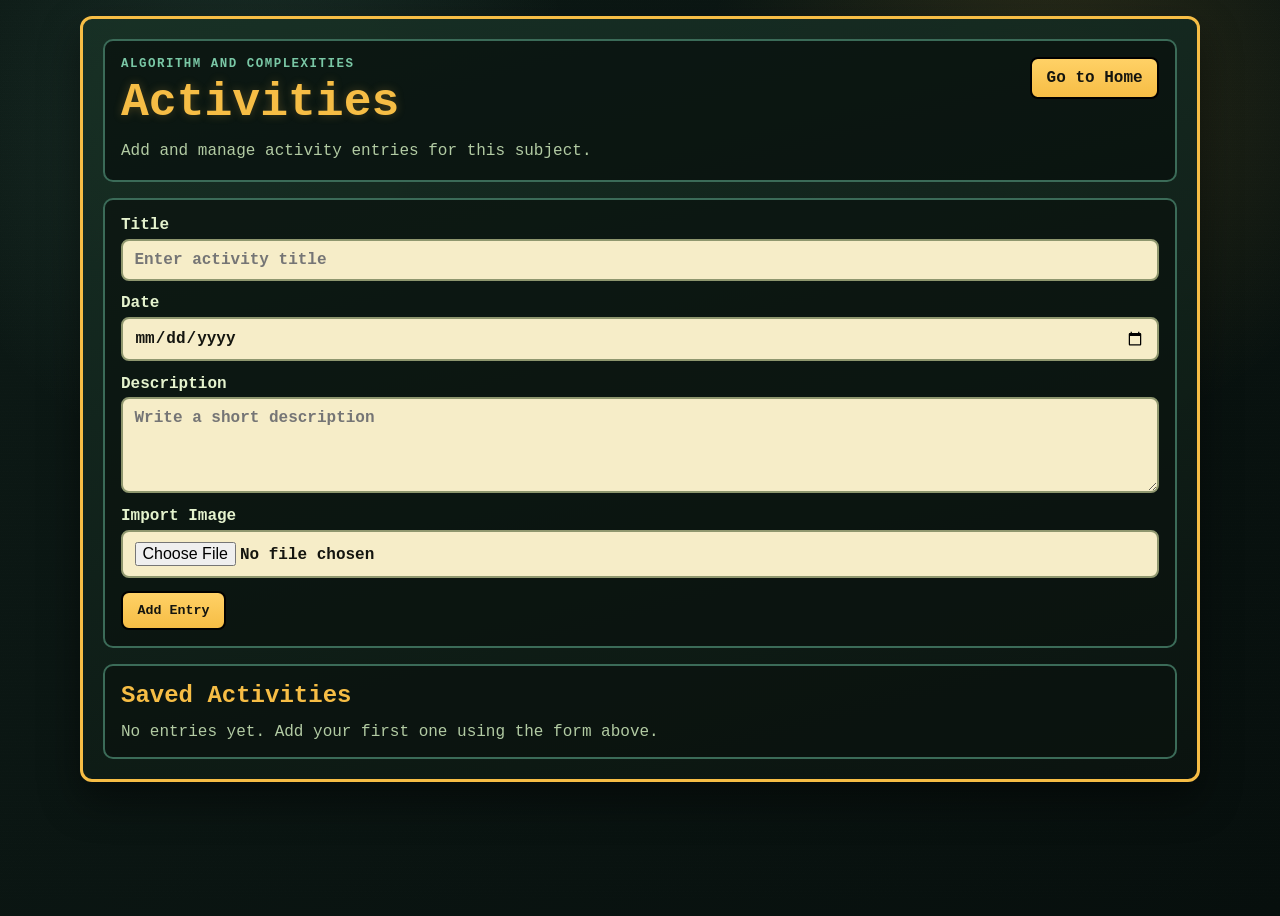
==== src/main/resources/static/activities.html @ 8f7065df "Initial commit: Algorithm and Complexities portfolio website" ====
<!DOCTYPE html>
<html lang="en">
<head>
    <meta charset="UTF-8">
    <meta name="viewport" content="width=device-width, initial-scale=1.0">
    <title>Activities | Louise Moreno</title>
    <link rel="stylesheet" href="styles.css">
</head>
<body data-category="activities">
    <main class="page-wrap">
        <header class="subpage-header">
            <div>
                <p class="hero-tag">Algorithm and Complexities</p>
                <h1>Activities</h1>
                <p class="hero-text">Add and manage activity entries for this subject.</p>
            </div>
            <a class="home-button" href="index.html">Go to Home</a>
        </header>

        <section class="entry-section">
            <form id="entry-form" class="entry-form">
                <label>
                    Title
                    <input id="title" name="title" type="text" placeholder="Enter activity title" required>
                </label>

                <label>
                    Date
                    <input id="date" name="date" type="date" required>
                </label>

                <label>
                    Description
                    <textarea id="description" name="description" rows="4" placeholder="Write a short description" required></textarea>
                </label>

                <label>
                    Import Image
                    <input id="image" name="image" type="file" accept="image/*">
                </label>

                <div class="form-actions">
                    <button id="submit-button" type="submit">Add Entry</button>
                    <button id="cancel-edit" class="cancel-button" type="button" hidden>Cancel Edit</button>
                </div>
            </form>
        </section>

        <section class="entries-section">
            <h2>Saved Activities</h2>
            <div id="entries-list" class="entries-list"></div>
        </section>
    </main>

    <script src="app.js"></script>
</body>
</html>
---- src/main/resources/static/styles.css ----
:root {
    --bg-deep: #070f0d;
    --bg-mid: #0d1a16;
    --panel: #12241d;
    --panel-soft: #183126;
    --line: #3b6b58;
    --line-bright: #7ac8a6;
    --accent: #f6bd45;
    --accent-hot: #ff7f50;
    --paper: #f6edc8;
    --ink: #14150f;
    --text-main: #e5f3ce;
    --text-soft: #b2cba3;
    --danger: #ff5468;
    --ok: #9eff85;
    --shadow: 0 18px 40px rgba(0, 0, 0, 0.45);
}

* {
    box-sizing: border-box;
}

body {
    margin: 0;
    min-height: 100vh;
    font-family: "Consolas", "Lucida Console", "Courier New", monospace;
    color: var(--text-main);
    background:
        radial-gradient(circle at 20% 15%, rgba(122, 200, 166, 0.14), transparent 26%),
        radial-gradient(circle at 82% 10%, rgba(246, 189, 69, 0.14), transparent 26%),
        linear-gradient(135deg, var(--bg-mid), var(--bg-deep));
    position: relative;
    overflow-x: hidden;
}

body::before {
    content: "";
    position: fixed;
    inset: 0;
    pointer-events: none;
    background: repeating-linear-gradient(
        to bottom,
        rgba(255, 255, 255, 0.03),
        rgba(255, 255, 255, 0.03) 1px,
        transparent 1px,
        transparent 3px
    );
    opacity: 0.2;
}

.page-wrap {
    width: min(1120px, 94vw);
    margin: 1rem auto;
    padding: 1.25rem;
    border: 3px solid var(--accent);
    border-radius: 12px;
    background:
        linear-gradient(165deg, rgba(24, 49, 38, 0.95), rgba(11, 20, 16, 0.95));
    box-shadow: var(--shadow);
    animation: panel-rise 420ms ease-out;
    position: relative;
}

.retro-home {
    min-height: calc(100vh - 2rem);
    display: flex;
    flex-direction: column;
    gap: 1rem;
}

.hero,
.subpage-header {
    border: 2px solid var(--line);
    background: rgba(8, 15, 12, 0.7);
    border-radius: 10px;
    padding: 1rem;
}

.subpage-header {
    display: flex;
    justify-content: space-between;
    align-items: flex-start;
    gap: 1rem;
}

.hero-tag {
    margin: 0;
    color: var(--line-bright);
    text-transform: uppercase;
    letter-spacing: 0.12em;
    font-size: 0.78rem;
    font-weight: 700;
}

h1 {
    margin: 0.45rem 0;
    color: var(--accent);
    text-shadow: 0 0 10px rgba(246, 189, 69, 0.25);
    font-family: "Rockwell", "Courier New", monospace;
    font-size: clamp(1.9rem, 4vw, 2.9rem);
    line-height: 1.08;
}

.hero-subtitle {
    margin: 0;
    color: var(--accent-hot);
    font-weight: 700;
}

.hero-text {
    margin: 0.7rem 0 0;
    color: var(--text-soft);
    max-width: 74ch;
    line-height: 1.55;
}

.hero-console {
    margin-top: 0.95rem;
    padding: 0.75rem;
    border: 2px solid var(--line);
    border-radius: 8px;
    background: #08120d;
}

.console-line {
    margin: 0;
    color: var(--ok);
    font-size: 0.92rem;
    line-height: 1.45;
}

.console-prompt {
    color: var(--line-bright);
}

.blink {
    display: inline-block;
    animation: blink-cursor 850ms steps(1, end) infinite;
}

.retro-panels {
    display: grid;
    grid-template-columns: 1fr;
    gap: 1rem;
}

.retro-panel {
    border: 2px solid var(--line);
    border-radius: 10px;
    background: linear-gradient(180deg, rgba(19, 36, 28, 0.95), rgba(12, 23, 18, 0.95));
    padding: 0.95rem;
}

.retro-panel h2 {
    margin: 0 0 0.5rem;
    color: var(--accent);
    font-size: 1.1rem;
}

.retro-panel p {
    margin: 0;
    color: var(--text-soft);
    line-height: 1.48;
}

.note-text {
    margin-top: 0.65rem;
    color: #d7e8ba;
}

.retro-list {
    margin: 0.6rem 0 0;
    padding: 0;
    list-style: none;
    display: grid;
    gap: 0.45rem;
}

.retro-list a {
    color: var(--line-bright);
    text-decoration: none;
}

.retro-list a:hover {
    color: var(--accent);
}

.category-grid {
    display: grid;
    grid-template-columns: repeat(auto-fit, minmax(220px, 1fr));
    gap: 1rem;
}

.category-card {
    display: block;
    text-decoration: none;
    color: inherit;
    background: linear-gradient(165deg, rgba(23, 44, 34, 0.95), rgba(14, 28, 21, 0.95));
    border: 2px solid var(--line);
    border-radius: 10px;
    padding: 1rem;
    transition: transform 180ms ease, border-color 180ms ease, box-shadow 180ms ease;
}

.category-card::after {
    content: "OPEN >";
    display: inline-block;
    margin-top: 0.7rem;
    color: var(--line-bright);
    font-size: 0.9rem;
    font-weight: 700;
}

.category-card:hover {
    transform: translateY(-3px);
    border-color: var(--accent);
    box-shadow: 0 10px 22px rgba(0, 0, 0, 0.28);
}

.category-card h2 {
    margin: 0 0 0.45rem;
    color: var(--accent);
}

.category-card p {
    margin: 0;
    color: var(--text-soft);
    line-height: 1.45;
}

.status-bar {
    margin-top: auto;
    border: 2px solid var(--line);
    border-radius: 8px;
    background: rgba(8, 14, 11, 0.88);
    padding: 0.65rem 0.85rem;
    display: flex;
    flex-wrap: wrap;
    gap: 0.8rem 1rem;
    justify-content: space-between;
    color: var(--line-bright);
    font-size: 0.82rem;
}

.home-button,
button,
.card-action {
    border: 2px solid #000;
    border-radius: 8px;
    background: linear-gradient(180deg, #ffd166, var(--accent));
    color: var(--ink);
    font-family: inherit;
    font-weight: 700;
    text-decoration: none;
    padding: 0.62rem 0.9rem;
    cursor: pointer;
    transition: transform 140ms ease, filter 140ms ease;
}

.home-button:hover,
button:hover,
.card-action:hover {
    transform: translateY(-1px);
    filter: brightness(1.04);
}

.cancel-button {
    background: linear-gradient(180deg, #d4dfcb, #b8c6ac);
}

.entry-section,
.entries-section {
    margin-top: 1rem;
    border: 2px solid var(--line);
    border-radius: 10px;
    padding: 1rem;
    background: rgba(10, 18, 14, 0.72);
}

.entry-form {
    display: grid;
    gap: 0.85rem;
}

label {
    display: grid;
    gap: 0.3rem;
    color: var(--text-main);
    font-weight: 700;
}

input,
textarea {
    width: 100%;
    border: 2px solid #8f976f;
    border-radius: 8px;
    padding: 0.62rem 0.72rem;
    font: inherit;
    color: var(--ink);
    background: var(--paper);
}

textarea {
    resize: vertical;
}

input:focus,
textarea:focus {
    outline: 0;
    border-color: var(--accent-hot);
    box-shadow: 0 0 0 3px rgba(255, 127, 80, 0.2);
}

.form-actions {
    display: flex;
    gap: 0.7rem;
    flex-wrap: wrap;
}

.entries-section h2 {
    margin: 0;
    color: var(--accent);
}

.entries-list {
    margin-top: 0.9rem;
    display: grid;
    gap: 0.9rem;
}

.entry-card {
    border: 2px solid var(--line);
    border-left: 7px solid var(--line-bright);
    border-radius: 10px;
    padding: 0.9rem;
    background: linear-gradient(170deg, rgba(28, 52, 41, 0.86), rgba(15, 27, 21, 0.9));
}

.entry-card h3 {
    margin: 0;
    color: var(--accent);
}

.entry-meta {
    margin: 0.4rem 0;
    color: var(--text-soft);
    font-size: 0.92rem;
}

.entry-card p {
    color: #d7e8bc;
}

.entry-actions {
    display: flex;
    flex-wrap: wrap;
    gap: 0.55rem;
    margin-top: 0.6rem;
}

.card-action {
    padding: 0.45rem 0.74rem;
    font-size: 0.88rem;
}

.card-action-delete {
    background: linear-gradient(180deg, #ff8c9c, var(--danger));
}

.card-action-edit {
    background: linear-gradient(180deg, #c6ed95, #95d05b);
}

.entry-card img {
    width: min(100%, 320px);
    margin-top: 0.75rem;
    border-radius: 8px;
    display: block;
    border: 2px solid #9dad80;
}

.empty-state {
    margin: 0;
    color: var(--text-soft);
}

@keyframes blink-cursor {
    0%,
    50% {
        opacity: 1;
    }
    51%,
    100% {
        opacity: 0;
    }
}

@keyframes panel-rise {
    from {
        opacity: 0;
        transform: translateY(10px);
    }
    to {
        opacity: 1;
        transform: translateY(0);
    }
}

@media (max-width: 880px) {
    .status-bar {
        justify-content: flex-start;
    }
}

@media (max-width: 680px) {
    .page-wrap {
        margin: 0.6rem auto;
        padding: 0.9rem;
    }

    .retro-home {
        min-height: calc(100vh - 1.2rem);
    }

    .subpage-header {
        flex-direction: column;
        align-items: stretch;
    }

    .home-button {
        text-align: center;
    }
}
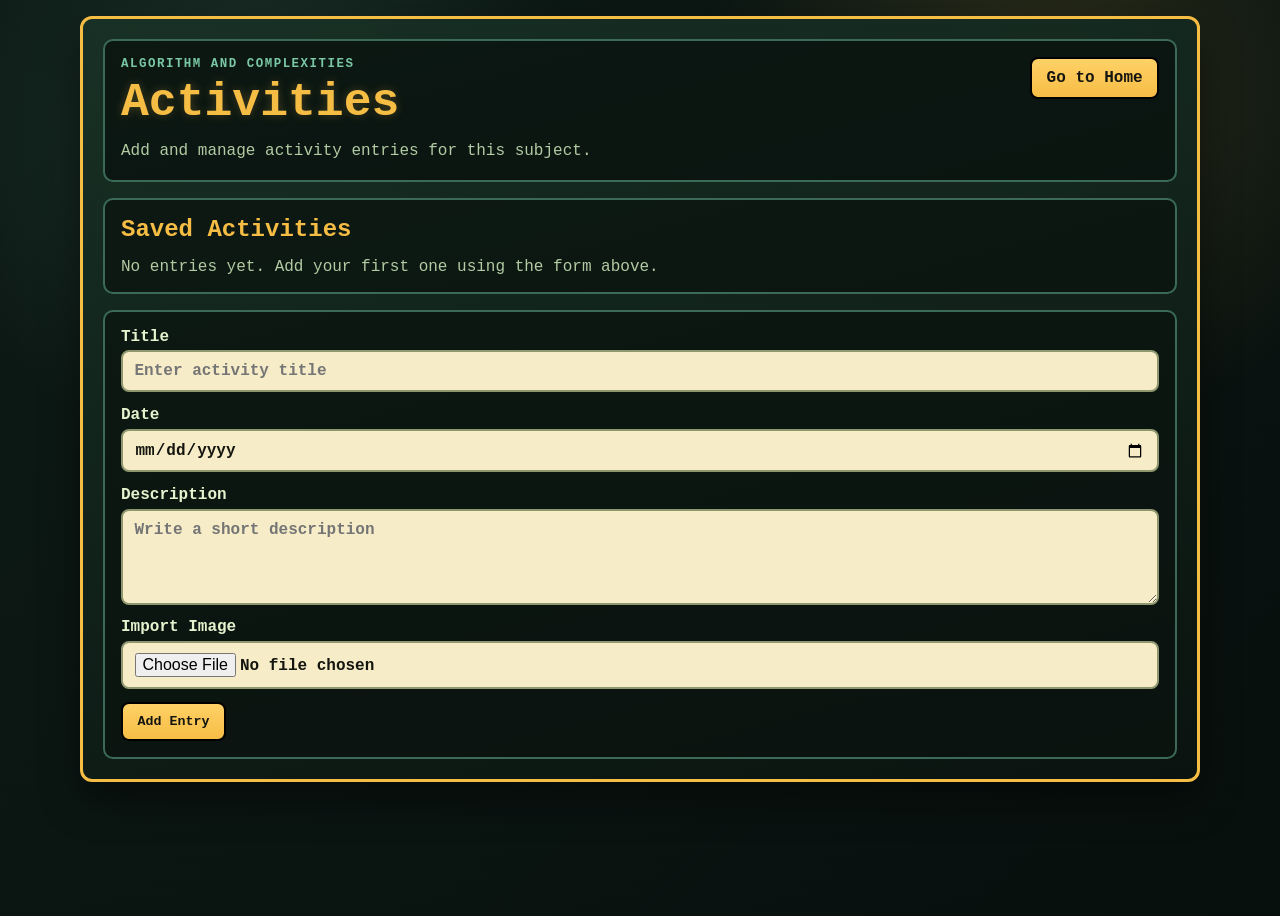
==== commit 421e60a6: "Show saved entries before input form on category pages" ====
--- a/src/main/resources/static/activities.html
+++ b/src/main/resources/static/activities.html
@@ -16,6 +16,11 @@
             </div>
             <a class="home-button" href="index.html">Go to Home</a>
         </header>
+
+        <section class="entries-section">
+            <h2>Saved Activities</h2>
+            <div id="entries-list" class="entries-list"></div>
+        </section>
 
         <section class="entry-section">
             <form id="entry-form" class="entry-form">
@@ -45,11 +50,6 @@
                 </div>
             </form>
         </section>
-
-        <section class="entries-section">
-            <h2>Saved Activities</h2>
-            <div id="entries-list" class="entries-list"></div>
-        </section>
     </main>
 
     <script src="app.js"></script>
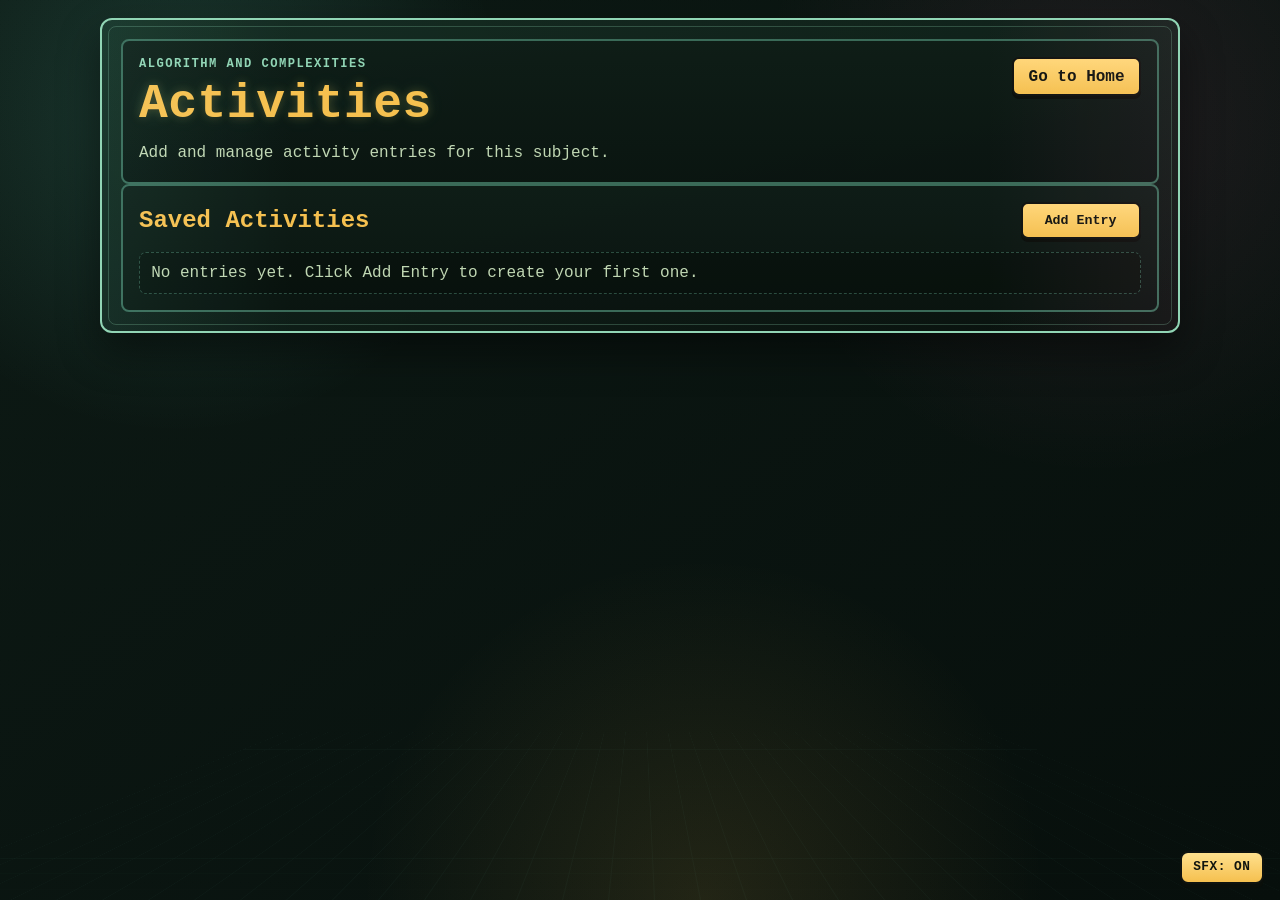
==== commit 22995831: "Update portfolio UI and add quiz/exams categories" ====
--- a/src/main/resources/static/activities.html
+++ b/src/main/resources/static/activities.html
@@ -18,11 +18,14 @@
         </header>
 
         <section class="entries-section">
-            <h2>Saved Activities</h2>
+            <div class="entries-header">
+                <h2>Saved Activities</h2>
+                <button id="toggle-form-button" class="add-entry-toggle" type="button" aria-expanded="false" aria-controls="entry-section">Add Entry</button>
+            </div>
             <div id="entries-list" class="entries-list"></div>
         </section>
 
-        <section class="entry-section">
+        <section id="entry-section" class="entry-section" hidden>
             <form id="entry-form" class="entry-form">
                 <label>
                     Title
--- a/src/main/resources/static/styles.css
+++ b/src/main/resources/static/styles.css
@@ -1,34 +1,74 @@
 :root {
-    --bg-deep: #070f0d;
-    --bg-mid: #0d1a16;
-    --panel: #12241d;
-    --panel-soft: #183126;
-    --line: #3b6b58;
-    --line-bright: #7ac8a6;
-    --accent: #f6bd45;
-    --accent-hot: #ff7f50;
-    --paper: #f6edc8;
-    --ink: #14150f;
-    --text-main: #e5f3ce;
-    --text-soft: #b2cba3;
-    --danger: #ff5468;
-    --ok: #9eff85;
-    --shadow: 0 18px 40px rgba(0, 0, 0, 0.45);
+    --bg-deep: #070f0c;
+    --bg-mid: #0d1a15;
+    --panel: #10211b;
+    --panel-strong: #0b1713;
+    --line: #3a6a58;
+    --line-soft: #2b4c3f;
+    --line-bright: #91d5b5;
+    --accent: #f5c04f;
+    --accent-hot: #ff9660;
+    --neon-cyan: #72f7d8;
+    --neon-magenta: #ff72b9;
+    --paper: #f8eed1;
+    --ink: #11150f;
+    --text-main: #e9f5d8;
+    --text-soft: #c0d7b3;
+    --text-muted: #9fb79a;
+    --danger: #ff5f72;
+    --ok: #8cf786;
+    --radius: 12px;
+    --radius-sm: 8px;
+    --shadow: 0 18px 42px rgba(0, 0, 0, 0.45);
+    --ease-out: cubic-bezier(0.2, 0.8, 0.2, 1);
 }
 
 * {
     box-sizing: border-box;
-}
-
+    scrollbar-width: thin;
+    scrollbar-color: var(--line-bright) rgba(7, 15, 12, 0.85);
+}
+
+*::-webkit-scrollbar {
+    width: 12px;
+    height: 12px;
+}
+
+*::-webkit-scrollbar-track {
+    background: linear-gradient(180deg, rgba(7, 15, 12, 0.94), rgba(10, 20, 16, 0.94));
+    border: 1px solid var(--line-soft);
+    border-radius: 10px;
+}
+
+*::-webkit-scrollbar-thumb {
+    background: linear-gradient(180deg, var(--line-bright), #5ec7a8);
+    border: 1px solid rgba(9, 16, 13, 0.85);
+    border-radius: 10px;
+    box-shadow: inset 0 0 0 1px rgba(255, 255, 255, 0.16);
+}
+
+*::-webkit-scrollbar-thumb:hover {
+    background: linear-gradient(180deg, #a4ffe3, var(--line-bright));
+}
+
+*::-webkit-scrollbar-corner {
+    background: rgba(7, 15, 12, 0.94);
+}
+
+html,
 body {
-    margin: 0;
-    min-height: 100vh;
+    min-height: 100%;
+}
+
+body {
+    margin: 0;
     font-family: "Consolas", "Lucida Console", "Courier New", monospace;
     color: var(--text-main);
     background:
-        radial-gradient(circle at 20% 15%, rgba(122, 200, 166, 0.14), transparent 26%),
-        radial-gradient(circle at 82% 10%, rgba(246, 189, 69, 0.14), transparent 26%),
-        linear-gradient(135deg, var(--bg-mid), var(--bg-deep));
+        radial-gradient(circle at 14% 12%, rgba(114, 247, 216, 0.14), transparent 24%),
+        radial-gradient(circle at 86% 14%, rgba(255, 114, 185, 0.09), transparent 26%),
+        radial-gradient(circle at 55% 100%, rgba(245, 192, 79, 0.11), transparent 30%),
+        linear-gradient(140deg, var(--bg-mid), var(--bg-deep));
     position: relative;
     overflow-x: hidden;
 }
@@ -40,65 +80,124 @@
     pointer-events: none;
     background: repeating-linear-gradient(
         to bottom,
-        rgba(255, 255, 255, 0.03),
-        rgba(255, 255, 255, 0.03) 1px,
+        rgba(255, 255, 255, 0.028),
+        rgba(255, 255, 255, 0.028) 1px,
         transparent 1px,
         transparent 3px
     );
-    opacity: 0.2;
+    opacity: 0.14;
+}
+
+body::after {
+    content: "";
+    position: fixed;
+    inset: -22% -10% 0 -10%;
+    pointer-events: none;
+    background:
+        linear-gradient(rgba(114, 247, 216, 0.11) 1px, transparent 1px),
+        linear-gradient(90deg, rgba(114, 247, 216, 0.1) 1px, transparent 1px);
+    background-size: 46px 46px;
+    transform-origin: center bottom;
+    transform: perspective(700px) rotateX(66deg) translateY(18%);
+    opacity: 0.24;
+    animation: grid-drift 18s linear infinite;
 }
 
 .page-wrap {
-    width: min(1120px, 94vw);
-    margin: 1rem auto;
-    padding: 1.25rem;
-    border: 3px solid var(--accent);
-    border-radius: 12px;
+    width: min(1080px, 94vw);
+    margin: 1.1rem auto;
+    padding: 1.2rem;
+    border: 2px solid var(--line-bright);
+    border-radius: var(--radius);
+    background: linear-gradient(165deg, rgba(22, 46, 36, 0.96), rgba(9, 18, 14, 0.96));
+    box-shadow: var(--shadow);
+    position: relative;
+    overflow: hidden;
+}
+
+.page-wrap::before {
+    content: "";
+    position: absolute;
+    inset: 6px;
+    border: 1px solid rgba(145, 213, 181, 0.25);
+    border-radius: calc(var(--radius) - 4px);
+    pointer-events: none;
+}
+
+.page-wrap::after {
+    content: "";
+    position: absolute;
+    inset: 0;
+    pointer-events: none;
     background:
-        linear-gradient(165deg, rgba(24, 49, 38, 0.95), rgba(11, 20, 16, 0.95));
-    box-shadow: var(--shadow);
-    animation: panel-rise 420ms ease-out;
-    position: relative;
+        linear-gradient(90deg, rgba(114, 247, 216, 0.07), transparent 18%, transparent 82%, rgba(255, 114, 185, 0.07));
+    mix-blend-mode: screen;
 }
 
 .retro-home {
-    min-height: calc(100vh - 2rem);
+    min-height: calc(100vh - 2.2rem);
     display: flex;
     flex-direction: column;
     gap: 1rem;
 }
 
 .hero,
+.subpage-header,
+.retro-panel,
+.entries-section,
+.entry-section {
+    border: 2px solid var(--line);
+    border-radius: var(--radius-sm);
+    background: linear-gradient(180deg, rgba(15, 29, 23, 0.9), rgba(10, 20, 16, 0.9));
+    padding: 1rem;
+    position: relative;
+    animation: panel-slide 520ms var(--ease-out) both;
+}
+
+.hero {
+    animation-delay: 70ms;
+}
+
+.retro-panel {
+    animation-delay: 140ms;
+}
+
 .subpage-header {
-    border: 2px solid var(--line);
-    background: rgba(8, 15, 12, 0.7);
-    border-radius: 10px;
-    padding: 1rem;
-}
-
-.subpage-header {
+    animation-delay: 70ms;
     display: flex;
     justify-content: space-between;
     align-items: flex-start;
     gap: 1rem;
 }
 
+.entries-section {
+    animation-delay: 140ms;
+}
+
+.entry-section {
+    animation-delay: 220ms;
+}
+
 .hero-tag {
     margin: 0;
     color: var(--line-bright);
     text-transform: uppercase;
     letter-spacing: 0.12em;
-    font-size: 0.78rem;
+    font-size: 0.76rem;
     font-weight: 700;
 }
 
 h1 {
-    margin: 0.45rem 0;
+    margin: 0.5rem 0;
     color: var(--accent);
-    text-shadow: 0 0 10px rgba(246, 189, 69, 0.25);
+    text-shadow:
+        0 0 10px rgba(245, 192, 79, 0.22),
+        0 0 18px rgba(114, 247, 216, 0.14);
     font-family: "Rockwell", "Courier New", monospace;
-    font-size: clamp(1.9rem, 4vw, 2.9rem);
-    line-height: 1.08;
+    font-size: clamp(2rem, 4.1vw, 3rem);
+    line-height: 1.06;
+    letter-spacing: 0.01em;
+    animation: title-flicker 3.8s steps(1, end) infinite;
 }
 
 .hero-subtitle {
@@ -110,22 +209,22 @@
 .hero-text {
     margin: 0.7rem 0 0;
     color: var(--text-soft);
-    max-width: 74ch;
-    line-height: 1.55;
+    max-width: 72ch;
+    line-height: 1.56;
 }
 
 .hero-console {
-    margin-top: 0.95rem;
+    margin-top: 0.9rem;
     padding: 0.75rem;
-    border: 2px solid var(--line);
-    border-radius: 8px;
-    background: #08120d;
+    border: 1px solid var(--line);
+    border-radius: 7px;
+    background: linear-gradient(180deg, rgba(6, 12, 9, 0.95), rgba(10, 17, 13, 0.95));
 }
 
 .console-line {
     margin: 0;
     color: var(--ok);
-    font-size: 0.92rem;
+    font-size: 0.9rem;
     line-height: 1.45;
 }
 
@@ -144,28 +243,21 @@
     gap: 1rem;
 }
 
-.retro-panel {
-    border: 2px solid var(--line);
-    border-radius: 10px;
-    background: linear-gradient(180deg, rgba(19, 36, 28, 0.95), rgba(12, 23, 18, 0.95));
-    padding: 0.95rem;
-}
-
 .retro-panel h2 {
     margin: 0 0 0.5rem;
     color: var(--accent);
-    font-size: 1.1rem;
+    font-size: 1.08rem;
 }
 
 .retro-panel p {
     margin: 0;
     color: var(--text-soft);
-    line-height: 1.48;
+    line-height: 1.5;
 }
 
 .note-text {
-    margin-top: 0.65rem;
-    color: #d7e8ba;
+    margin-top: 0.62rem;
+    color: #d5e9bd;
 }
 
 .retro-list {
@@ -188,18 +280,50 @@
 .category-grid {
     display: grid;
     grid-template-columns: repeat(auto-fit, minmax(220px, 1fr));
-    gap: 1rem;
+    gap: 0.95rem;
+    animation: panel-slide 520ms var(--ease-out) both;
+    animation-delay: 190ms;
 }
 
 .category-card {
     display: block;
     text-decoration: none;
     color: inherit;
-    background: linear-gradient(165deg, rgba(23, 44, 34, 0.95), rgba(14, 28, 21, 0.95));
-    border: 2px solid var(--line);
-    border-radius: 10px;
-    padding: 1rem;
-    transition: transform 180ms ease, border-color 180ms ease, box-shadow 180ms ease;
+    background: linear-gradient(165deg, rgba(20, 40, 31, 0.95), rgba(10, 21, 16, 0.95));
+    border: 1px solid var(--line);
+    border-radius: var(--radius-sm);
+    padding: 0.95rem;
+    position: relative;
+    overflow: hidden;
+    transition: transform 220ms var(--ease-out), border-color 220ms var(--ease-out), box-shadow 220ms var(--ease-out);
+    animation: card-rise 520ms var(--ease-out) both;
+}
+
+.category-card:nth-child(1) {
+    animation-delay: 250ms;
+}
+
+.category-card:nth-child(2) {
+    animation-delay: 320ms;
+}
+
+.category-card:nth-child(3) {
+    animation-delay: 390ms;
+}
+
+.category-card::before {
+    content: "";
+    position: absolute;
+    left: 0;
+    top: 0;
+    width: 100%;
+    height: 2px;
+    background: linear-gradient(90deg, transparent, var(--line-bright), transparent);
+    opacity: 0.6;
+}
+
+.category-card span {
+    pointer-events: none;
 }
 
 .category-card::after {
@@ -207,79 +331,194 @@
     display: inline-block;
     margin-top: 0.7rem;
     color: var(--line-bright);
-    font-size: 0.9rem;
+    font-size: 0.88rem;
     font-weight: 700;
 }
 
 .category-card:hover {
-    transform: translateY(-3px);
+    transform: translateY(-3px) scale(1.01);
     border-color: var(--accent);
-    box-shadow: 0 10px 22px rgba(0, 0, 0, 0.28);
+    box-shadow:
+        0 10px 24px rgba(0, 0, 0, 0.32),
+        0 0 18px rgba(114, 247, 216, 0.16);
 }
 
 .category-card h2 {
-    margin: 0 0 0.45rem;
+    margin: 0 0 0.42rem;
     color: var(--accent);
 }
 
 .category-card p {
     margin: 0;
     color: var(--text-soft);
-    line-height: 1.45;
+    line-height: 1.48;
 }
 
 .status-bar {
     margin-top: auto;
-    border: 2px solid var(--line);
-    border-radius: 8px;
-    background: rgba(8, 14, 11, 0.88);
-    padding: 0.65rem 0.85rem;
+    border: 1px solid var(--line);
+    border-radius: 7px;
+    background: linear-gradient(180deg, rgba(8, 14, 11, 0.95), rgba(8, 13, 10, 0.95));
+    padding: 0.66rem 0.84rem;
     display: flex;
     flex-wrap: wrap;
-    gap: 0.8rem 1rem;
+    gap: 0.75rem 1rem;
     justify-content: space-between;
     color: var(--line-bright);
-    font-size: 0.82rem;
+    font-size: 0.8rem;
+    animation: panel-slide 520ms var(--ease-out) both;
+    animation-delay: 450ms;
+}
+
+.status-bar span {
+    text-shadow: 0 0 8px rgba(114, 247, 216, 0.2);
+}
+
+.sfx-toggle {
+    position: fixed;
+    right: 1rem;
+    bottom: 1rem;
+    z-index: 80;
+    border: 2px solid #0f130f;
+    border-radius: 8px;
+    background: linear-gradient(180deg, #ffe08d, var(--accent));
+    color: var(--ink);
+    font-family: inherit;
+    font-size: 0.8rem;
+    letter-spacing: 0.04em;
+    font-weight: 700;
+    padding: 0.52rem 0.72rem;
+    box-shadow: 0 4px 0 #0a0f0a;
+    cursor: pointer;
+}
+
+.sfx-toggle:hover {
+    transform: translateY(-1px);
+    box-shadow: 0 5px 0 #0a0f0a;
+    filter: brightness(1.04);
+}
+
+.sfx-toggle:active {
+    transform: translateY(1px);
+    box-shadow: 0 1px 0 #0a0f0a;
+}
+
+.toast-stack {
+    position: fixed;
+    top: 0.9rem;
+    right: 0.9rem;
+    z-index: 140;
+    display: grid;
+    gap: 0.45rem;
+    width: min(88vw, 320px);
+}
+
+.toast {
+    border: 1px solid var(--line);
+    border-left-width: 5px;
+    border-radius: 8px;
+    padding: 0.58rem 0.7rem;
+    color: var(--text-main);
+    background: linear-gradient(180deg, rgba(15, 29, 23, 0.98), rgba(8, 16, 12, 0.98));
+    box-shadow: 0 10px 20px rgba(0, 0, 0, 0.34);
+    font-size: 0.83rem;
+    line-height: 1.35;
+    opacity: 0;
+    transform: translateY(-8px);
+    transition: opacity 180ms var(--ease-out), transform 180ms var(--ease-out);
+    cursor: pointer;
+}
+
+.toast.is-visible {
+    opacity: 1;
+    transform: translateY(0);
+}
+
+.toast.is-leaving {
+    opacity: 0;
+    transform: translateY(-6px);
+}
+
+.toast-success {
+    border-left-color: var(--ok);
+}
+
+.toast-error {
+    border-left-color: var(--danger);
+}
+
+.toast-info {
+    border-left-color: var(--line-bright);
 }
 
 .home-button,
 button,
 .card-action {
-    border: 2px solid #000;
-    border-radius: 8px;
-    background: linear-gradient(180deg, #ffd166, var(--accent));
+    border: 2px solid #0f130f;
+    border-radius: 7px;
+    background: linear-gradient(180deg, #ffd678, var(--accent));
     color: var(--ink);
     font-family: inherit;
     font-weight: 700;
     text-decoration: none;
-    padding: 0.62rem 0.9rem;
+    padding: 0.6rem 0.88rem;
     cursor: pointer;
-    transition: transform 140ms ease, filter 140ms ease;
+    line-height: 1;
+    transition: transform 160ms var(--ease-out), filter 160ms var(--ease-out), box-shadow 160ms var(--ease-out);
+    box-shadow: 0 3px 0 #0a0f0a;
+    position: relative;
+    overflow: hidden;
+}
+
+.home-button::before,
+button::before,
+.card-action::before {
+    content: "";
+    position: absolute;
+    top: 0;
+    left: -125%;
+    width: 55%;
+    height: 100%;
+    background: linear-gradient(90deg, transparent, rgba(255, 255, 255, 0.38), transparent);
+    transition: transform 380ms var(--ease-out);
 }
 
 .home-button:hover,
 button:hover,
 .card-action:hover {
-    transform: translateY(-1px);
+    transform: translateY(-2px);
     filter: brightness(1.04);
+    box-shadow: 0 5px 0 #0a0f0a;
+}
+
+.home-button:hover::before,
+button:hover::before,
+.card-action:hover::before {
+    transform: translateX(260%);
+}
+
+.home-button:active,
+button:active,
+.card-action:active {
+    transform: translateY(1px);
+    box-shadow: 0 1px 0 #0a0f0a;
 }
 
 .cancel-button {
-    background: linear-gradient(180deg, #d4dfcb, #b8c6ac);
-}
-
-.entry-section,
-.entries-section {
-    margin-top: 1rem;
-    border: 2px solid var(--line);
-    border-radius: 10px;
-    padding: 1rem;
-    background: rgba(10, 18, 14, 0.72);
+    background: linear-gradient(180deg, #d2ddc8, #b4c2a7);
+}
+
+.card-action-delete {
+    background: linear-gradient(180deg, #ff95a4, var(--danger));
+}
+
+.card-action-edit {
+    background: linear-gradient(180deg, #caef9a, #93d05a);
 }
 
 .entry-form {
     display: grid;
-    gap: 0.85rem;
+    gap: 0.82rem;
 }
 
 label {
@@ -287,28 +526,31 @@
     gap: 0.3rem;
     color: var(--text-main);
     font-weight: 700;
+    font-size: 0.95rem;
 }
 
 input,
 textarea {
     width: 100%;
-    border: 2px solid #8f976f;
-    border-radius: 8px;
+    border: 2px solid #879a70;
+    border-radius: 7px;
     padding: 0.62rem 0.72rem;
     font: inherit;
     color: var(--ink);
     background: var(--paper);
+    box-shadow: inset 0 1px 0 rgba(0, 0, 0, 0.12);
 }
 
 textarea {
     resize: vertical;
+    min-height: 108px;
 }
 
 input:focus,
 textarea:focus {
     outline: 0;
     border-color: var(--accent-hot);
-    box-shadow: 0 0 0 3px rgba(255, 127, 80, 0.2);
+    box-shadow: 0 0 0 3px rgba(255, 150, 96, 0.22);
 }
 
 .form-actions {
@@ -322,66 +564,387 @@
     color: var(--accent);
 }
 
+.entries-header {
+    display: flex;
+    align-items: center;
+    justify-content: space-between;
+    gap: 0.75rem;
+    flex-wrap: wrap;
+}
+
+.add-entry-toggle {
+    min-width: 120px;
+}
+
+.entry-section[hidden] {
+    display: none;
+}
+
+.form-reveal {
+    animation: form-drop 260ms var(--ease-out) both;
+}
+
 .entries-list {
-    margin-top: 0.9rem;
+    margin-top: 0.82rem;
     display: grid;
-    gap: 0.9rem;
+    grid-template-columns: repeat(2, minmax(0, 1fr));
+    gap: 0.85rem;
 }
 
 .entry-card {
-    border: 2px solid var(--line);
-    border-left: 7px solid var(--line-bright);
+    border: 1px solid var(--line);
+    border-left: 4px solid var(--line-bright);
+    border-radius: 8px;
+    padding: 0.86rem;
+    aspect-ratio: 1 / 1;
+    min-height: 230px;
+    display: flex;
+    flex-direction: column;
+    cursor: pointer;
+    background: linear-gradient(170deg, rgba(26, 49, 38, 0.9), rgba(12, 23, 18, 0.92));
+    animation: entry-pop 480ms var(--ease-out) both;
+    animation-delay: var(--entry-delay, 0ms);
+    transition: border-color 180ms var(--ease-out), transform 180ms var(--ease-out);
+}
+
+.entry-card:hover {
+    border-color: var(--accent);
+    transform: translateY(-1px);
+}
+
+.entry-card:focus-visible {
+    outline: 2px solid var(--accent);
+    outline-offset: 2px;
+}
+
+.entry-card-top {
+    display: flex;
+    align-items: flex-start;
+    justify-content: space-between;
+    gap: 0.7rem;
+}
+
+.entry-card h3 {
+    margin: 0;
+    color: var(--accent);
+    line-height: 1.3;
+    font-size: 1rem;
+}
+
+.entry-card-body {
+    margin-top: 0.5rem;
+    min-height: 0;
+    display: grid;
+    align-content: start;
+    gap: 0.45rem;
+    overflow: auto;
+    padding-right: 0.18rem;
+}
+
+.entry-meta {
+    margin: 0;
+    color: var(--text-muted);
+    font-size: 0.9rem;
+}
+
+.entry-card p {
+    color: #d6e7be;
+    margin: 0;
+    line-height: 1.5;
+}
+
+.entry-description {
+    display: -webkit-box;
+    line-clamp: 5;
+    -webkit-box-orient: vertical;
+    -webkit-line-clamp: 5;
+    overflow: hidden;
+}
+
+.entry-actions {
+    position: relative;
+    display: flex;
+    justify-content: flex-end;
+    margin-top: 0.68rem;
+}
+
+.entry-menu-toggle {
+    width: 2.05rem;
+    height: 2.05rem;
+    padding: 0;
+    border: 1px solid var(--line);
+    border-radius: 7px;
+    background: linear-gradient(180deg, rgba(17, 33, 26, 0.96), rgba(10, 20, 16, 0.96));
+    color: var(--line-bright);
+    font-size: 1.24rem;
+    line-height: 1;
+    box-shadow: none;
+    display: inline-flex;
+    align-items: center;
+    justify-content: center;
+}
+
+.entry-menu-toggle::before {
+    display: none;
+}
+
+.entry-menu-toggle:hover {
+    transform: translateY(-1px);
+    border-color: var(--accent);
+    color: var(--accent);
+    box-shadow: 0 0 0 1px rgba(245, 192, 79, 0.16);
+}
+
+.entry-menu-toggle:active {
+    transform: translateY(0);
+}
+
+.entry-menu-toggle[aria-expanded="true"] {
+    border-color: var(--accent);
+    color: var(--accent);
+}
+
+.entry-menu {
+    position: absolute;
+    top: calc(100% + 0.32rem);
+    right: 0;
+    min-width: 122px;
+    border: 1px solid var(--line);
+    border-radius: 8px;
+    background: linear-gradient(180deg, rgba(16, 30, 24, 0.98), rgba(9, 18, 14, 0.98));
+    padding: 0.34rem;
+    display: grid;
+    gap: 0.3rem;
+    z-index: 5;
+    box-shadow: 0 12px 20px rgba(0, 0, 0, 0.35);
+    animation: menu-pop 140ms var(--ease-out) both;
+}
+
+.entry-menu[hidden] {
+    display: none;
+}
+
+.entry-menu-item {
+    border: 1px solid var(--line-soft);
+    border-radius: 6px;
+    padding: 0.45rem 0.62rem;
+    text-align: left;
+    font-size: 0.83rem;
+    font-weight: 700;
+    line-height: 1.2;
+    box-shadow: none;
+    background: var(--paper);
+    color: var(--ink);
+}
+
+.entry-menu-item::before {
+    display: none;
+}
+
+.entry-menu-item:hover {
+    transform: none;
+    filter: none;
+    box-shadow: none;
+    border-color: var(--accent-hot);
+    background: #fff8de;
+}
+
+.entry-menu-item:active {
+    transform: none;
+    box-shadow: none;
+}
+
+.entry-menu-item-edit {
+    background: #eaf5d8;
+    border-color: #7db05a;
+}
+
+.entry-menu-item-delete {
+    background: #ffd9df;
+    border-color: #b45462;
+    color: #3d1118;
+}
+
+.entry-menu-item-delete:hover {
+    border-color: var(--danger);
+    background: #ffc6d0;
+}
+
+.entry-card img {
+    width: 100%;
+    margin-top: 0.1rem;
+    aspect-ratio: 1 / 1;
+    object-fit: contain;
+    background: rgba(6, 12, 9, 0.82);
+    padding: 0.2rem;
+    border-radius: 7px;
+    display: block;
+    border: 1px solid #91a97b;
+    box-shadow: 0 6px 14px rgba(0, 0, 0, 0.24);
+}
+
+body.modal-open {
+    overflow: hidden;
+}
+
+.entry-modal {
+    position: fixed;
+    inset: 0;
+    z-index: 120;
+    display: flex;
+    align-items: center;
+    justify-content: center;
+    padding: 1rem;
+    background: rgba(4, 10, 8, 0.74);
+    backdrop-filter: blur(4px);
+}
+
+.entry-modal[hidden] {
+    display: none;
+}
+
+.entry-modal-panel {
+    width: min(760px, 95vw);
+    max-height: 90vh;
+    overflow: auto;
+    border: 2px solid var(--line-bright);
+    border-radius: 10px;
+    background: linear-gradient(165deg, rgba(20, 40, 31, 0.98), rgba(8, 16, 12, 0.98));
+    padding: 1rem;
+    box-shadow: 0 18px 34px rgba(0, 0, 0, 0.45);
+}
+
+.entry-modal.is-visible .entry-modal-panel {
+    animation: modal-rise 220ms var(--ease-out) both;
+}
+
+.entry-modal-close {
+    margin-left: auto;
+    display: block;
+    min-width: 90px;
+}
+
+.entry-modal-title {
+    margin: 0.7rem 0 0.34rem;
+    color: var(--accent);
+    font-size: clamp(1.15rem, 2vw, 1.45rem);
+}
+
+.entry-modal-meta {
+    margin: 0 0 0.75rem;
+    color: var(--text-muted);
+    font-size: 0.94rem;
+}
+
+.entry-modal-description {
+    margin: 0;
+    color: #dcecc7;
+    line-height: 1.58;
+    white-space: pre-wrap;
+}
+
+.entry-modal-image-wrap {
+    margin-top: 0.95rem;
+    width: min(100%, 680px);
+    height: min(68vh, 78vw);
+    margin-inline: auto;
+    border: 1px solid var(--line);
+    border-radius: 10px;
+    background: rgba(6, 12, 9, 0.9);
+    overflow: hidden;
+    display: grid;
+    place-items: center;
+    cursor: zoom-in;
+}
+
+.entry-modal-image {
+    width: 100%;
+    height: 100%;
+    object-fit: contain;
+    padding: 0.25rem;
+    transform-origin: var(--zoom-x, 50%) var(--zoom-y, 50%);
+    transition: transform 220ms var(--ease-out), filter 220ms var(--ease-out);
+}
+
+.entry-modal-image-wrap:hover .entry-modal-image {
+    transform: scale(1.58);
+    filter: saturate(1.1) brightness(1.04);
+}
+
+.confirm-modal {
+    position: fixed;
+    inset: 0;
+    z-index: 160;
+    display: grid;
+    place-items: center;
+    padding: 1rem;
+    background: rgba(3, 8, 7, 0.74);
+    backdrop-filter: blur(3px);
+}
+
+.confirm-modal[hidden] {
+    display: none;
+}
+
+.confirm-modal-panel {
+    width: min(430px, 95vw);
+    border: 2px solid var(--line-bright);
     border-radius: 10px;
     padding: 0.9rem;
-    background: linear-gradient(170deg, rgba(28, 52, 41, 0.86), rgba(15, 27, 21, 0.9));
-}
-
-.entry-card h3 {
+    background: linear-gradient(160deg, rgba(19, 38, 30, 0.98), rgba(8, 16, 12, 0.98));
+    box-shadow: 0 18px 36px rgba(0, 0, 0, 0.44);
+}
+
+.confirm-modal.is-visible .confirm-modal-panel {
+    animation: modal-rise 190ms var(--ease-out) both;
+}
+
+.confirm-modal-title {
     margin: 0;
     color: var(--accent);
-}
-
-.entry-meta {
-    margin: 0.4rem 0;
+    font-size: 1.12rem;
+}
+
+.confirm-modal-message {
+    margin: 0.6rem 0 0;
     color: var(--text-soft);
-    font-size: 0.92rem;
-}
-
-.entry-card p {
-    color: #d7e8bc;
-}
-
-.entry-actions {
+    line-height: 1.5;
+}
+
+.confirm-modal-actions {
+    margin-top: 0.9rem;
     display: flex;
-    flex-wrap: wrap;
+    justify-content: flex-end;
     gap: 0.55rem;
-    margin-top: 0.6rem;
-}
-
-.card-action {
-    padding: 0.45rem 0.74rem;
-    font-size: 0.88rem;
-}
-
-.card-action-delete {
-    background: linear-gradient(180deg, #ff8c9c, var(--danger));
-}
-
-.card-action-edit {
-    background: linear-gradient(180deg, #c6ed95, #95d05b);
-}
-
-.entry-card img {
-    width: min(100%, 320px);
-    margin-top: 0.75rem;
-    border-radius: 8px;
-    display: block;
-    border: 2px solid #9dad80;
+}
+
+.confirm-modal-cancel {
+    background: linear-gradient(180deg, #d1dcc7, #b3c1a7);
+}
+
+.confirm-modal-confirm {
+    background: linear-gradient(180deg, #ffd678, var(--accent));
+}
+
+.confirm-modal[data-intent="danger"] .confirm-modal-confirm {
+    background: linear-gradient(180deg, #ff9eaa, var(--danger));
+    color: #30050c;
+}
+
+.confirm-modal[data-intent="update"] .confirm-modal-confirm,
+.confirm-modal[data-intent="edit"] .confirm-modal-confirm {
+    background: linear-gradient(180deg, #cbf0a2, #8fd35f);
+    color: #132209;
 }
 
 .empty-state {
     margin: 0;
+    grid-column: 1 / -1;
     color: var(--text-soft);
+    border: 1px dashed var(--line-soft);
+    border-radius: 7px;
+    padding: 0.7rem;
+    background: rgba(8, 14, 11, 0.45);
 }
 
 @keyframes blink-cursor {
@@ -395,7 +958,29 @@
     }
 }
 
-@keyframes panel-rise {
+@keyframes panel-slide {
+    from {
+        opacity: 0;
+        transform: translateY(11px) scale(0.995);
+    }
+    to {
+        opacity: 1;
+        transform: translateY(0) scale(1);
+    }
+}
+
+@keyframes card-rise {
+    from {
+        opacity: 0;
+        transform: translateY(14px);
+    }
+    to {
+        opacity: 1;
+        transform: translateY(0);
+    }
+}
+
+@keyframes entry-pop {
     from {
         opacity: 0;
         transform: translateY(10px);
@@ -406,9 +991,91 @@
     }
 }
 
+@keyframes form-drop {
+    from {
+        opacity: 0;
+        transform: translateY(-8px);
+    }
+    to {
+        opacity: 1;
+        transform: translateY(0);
+    }
+}
+
+@keyframes menu-pop {
+    from {
+        opacity: 0;
+        transform: translateY(-5px) scale(0.98);
+    }
+    to {
+        opacity: 1;
+        transform: translateY(0) scale(1);
+    }
+}
+
+@keyframes modal-rise {
+    from {
+        opacity: 0;
+        transform: translateY(10px) scale(0.98);
+    }
+    to {
+        opacity: 1;
+        transform: translateY(0) scale(1);
+    }
+}
+
+@keyframes ambient-drift {
+    from {
+        transform: translateX(-2%) translateY(0%);
+    }
+    to {
+        transform: translateX(2%) translateY(2%);
+    }
+}
+
+@keyframes grid-drift {
+    from {
+        background-position: 0 0, 0 0;
+    }
+    to {
+        background-position: 0 40px, 40px 0;
+    }
+}
+
+@keyframes title-flicker {
+    0%,
+    17%,
+    20%,
+    22%,
+    63%,
+    64%,
+    100% {
+        opacity: 1;
+    }
+    18%,
+    21%,
+    62% {
+        opacity: 0.87;
+    }
+}
+
+@media (prefers-reduced-motion: reduce) {
+    *,
+    *::before,
+    *::after {
+        animation-duration: 1ms !important;
+        animation-iteration-count: 1 !important;
+        transition-duration: 1ms !important;
+    }
+}
+
 @media (max-width: 880px) {
     .status-bar {
         justify-content: flex-start;
+    }
+
+    .page-wrap {
+        width: min(1080px, 95vw);
     }
 }
 
@@ -430,4 +1097,44 @@
     .home-button {
         text-align: center;
     }
-}
+
+    .status-bar {
+        gap: 0.55rem;
+        font-size: 0.76rem;
+    }
+
+    .entries-list {
+        grid-template-columns: 1fr;
+    }
+
+    .entry-card {
+        aspect-ratio: auto;
+        min-height: 220px;
+    }
+
+    .entry-modal {
+        padding: 0.65rem;
+    }
+
+    .entry-modal-panel {
+        max-height: 92vh;
+        padding: 0.8rem;
+    }
+
+    .entry-modal-image-wrap {
+        height: min(56vh, 84vw);
+    }
+
+    .sfx-toggle {
+        right: 0.7rem;
+        bottom: 0.7rem;
+        font-size: 0.74rem;
+        padding: 0.48rem 0.62rem;
+    }
+
+    .toast-stack {
+        top: 0.62rem;
+        right: 0.62rem;
+        width: min(94vw, 310px);
+    }
+}
